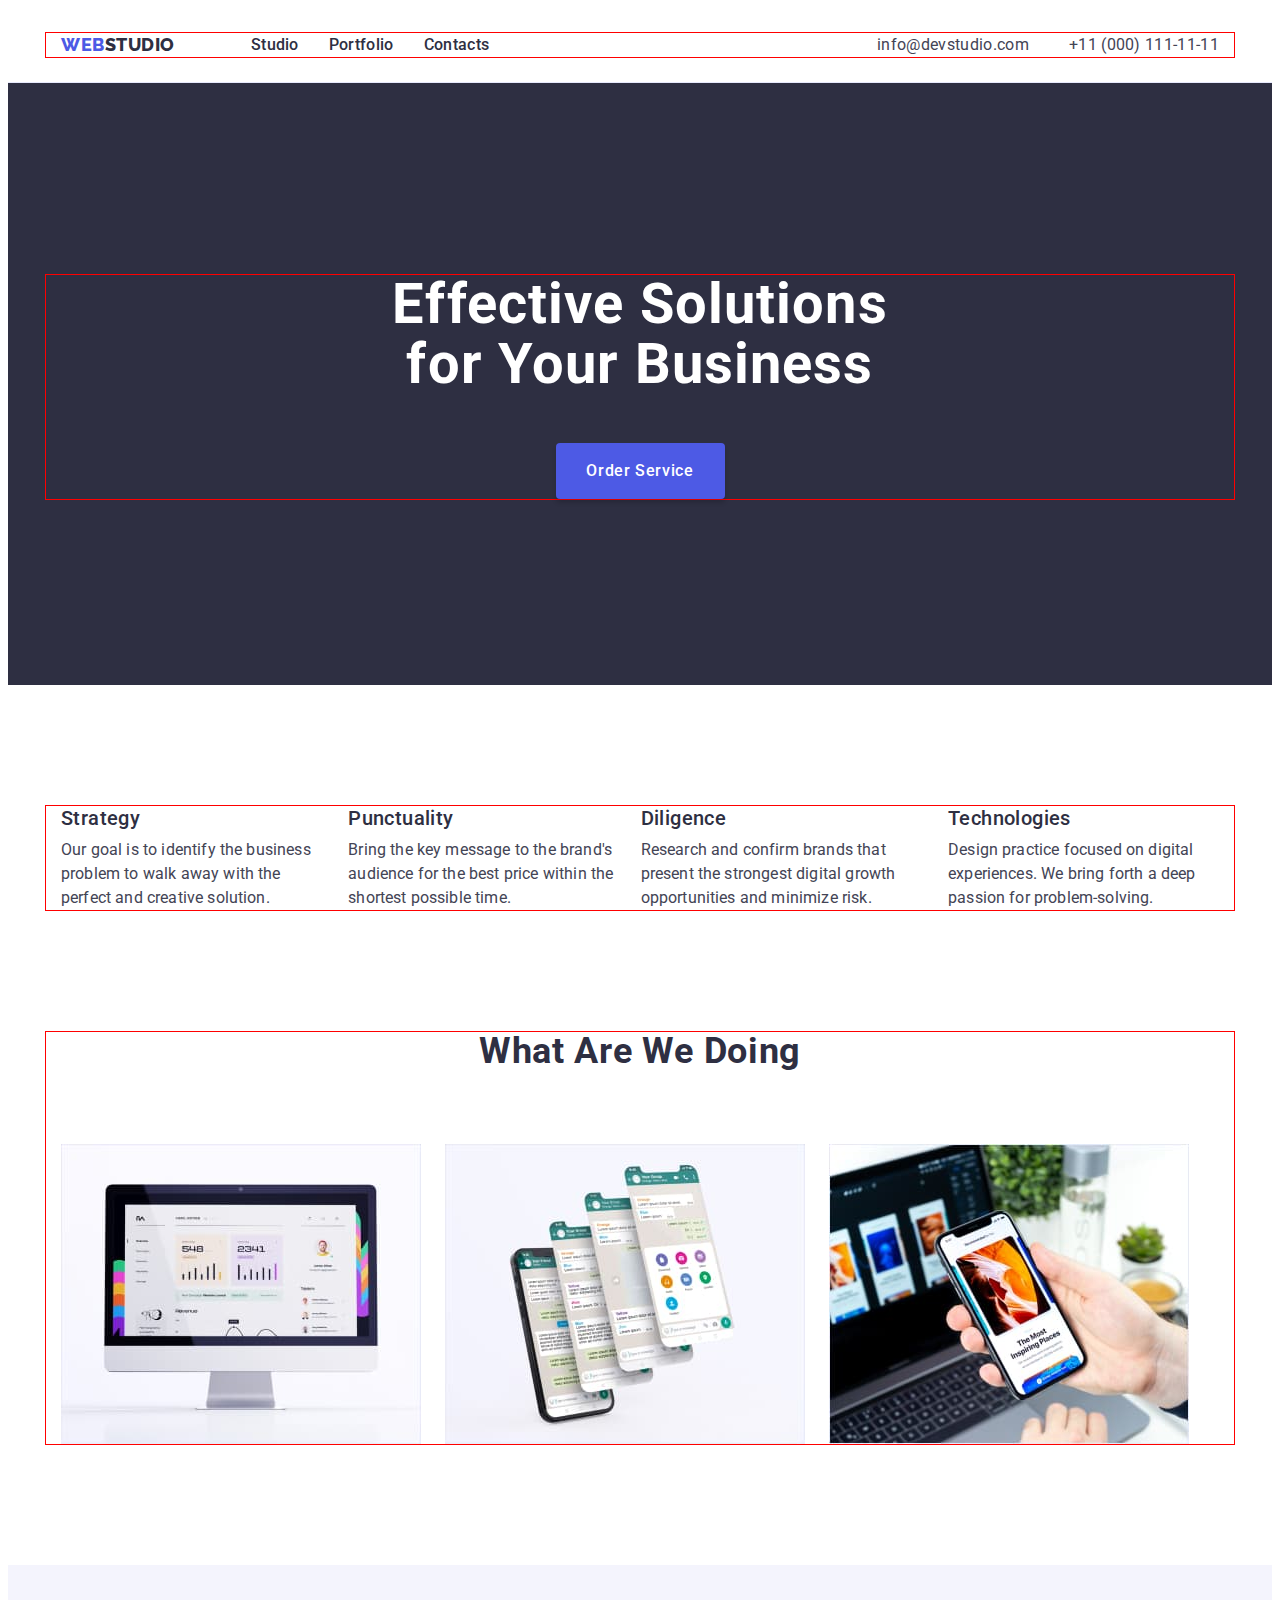
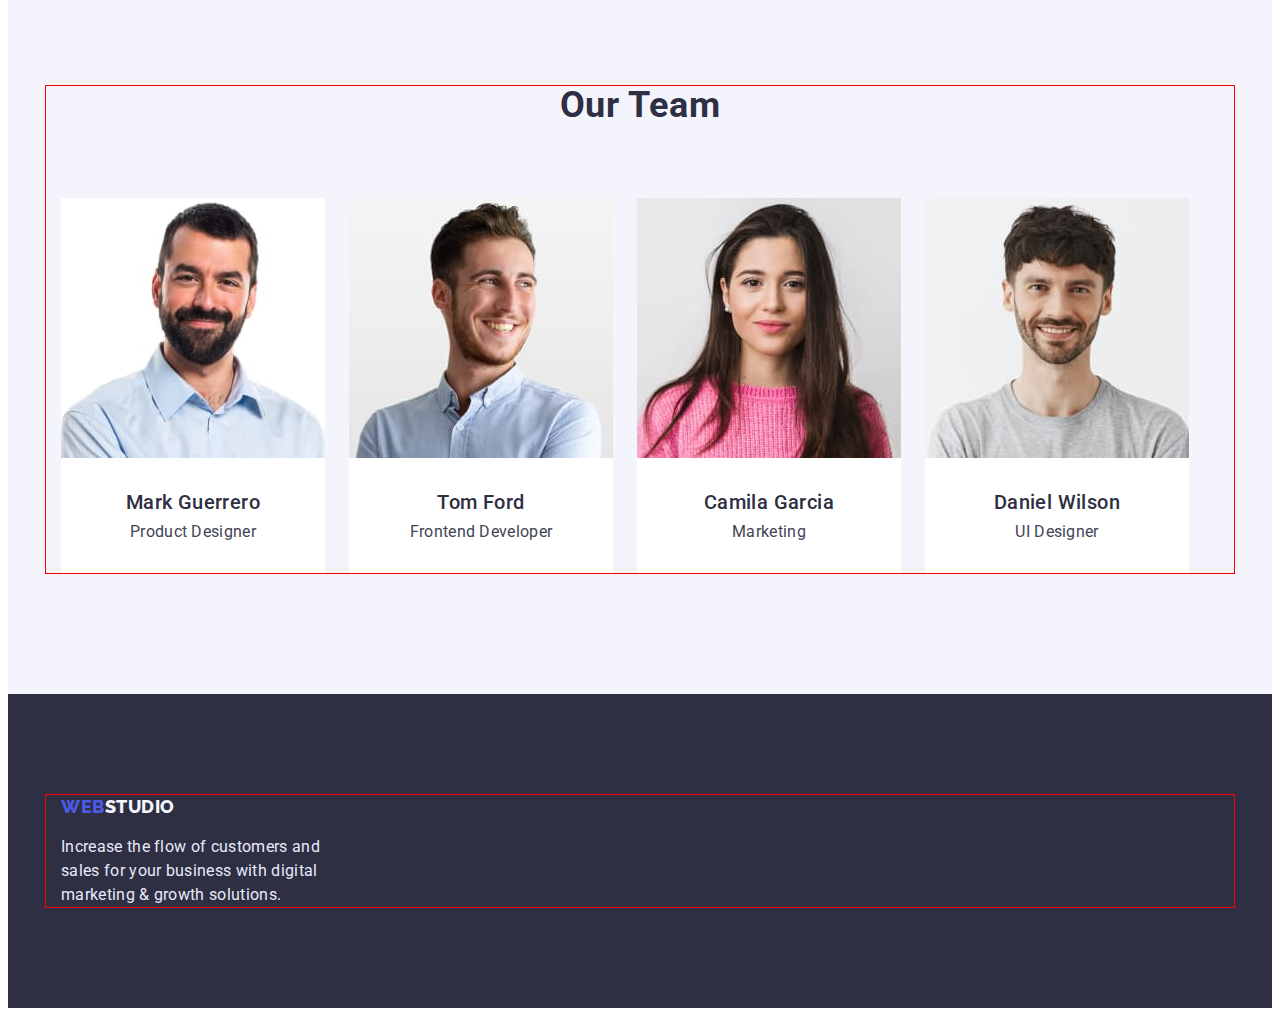
==== index.html @ 79ea0e89 "new-repositorium" ====
<!DOCTYPE html>
<html lang="en">
  <head>
    <meta charset="UTF-8" />
    <meta http-equiv="X-UA-Compatible" content="IE=edge" />
    <meta name="viewport" content="width=device-width, initial-scale=1.0" />
    <title>WebStudio</title>
    <link rel="preconnect" href="https://fonts.googleapis.com" />
    <link rel="preconnect" href="https://fonts.gstatic.com" crossorigin />
    <link
      href="https://fonts.googleapis.com/css2?family=Raleway:wght@800&family=Roboto:wght@400;500;700;900&display=swap"
      rel="stylesheet"
    />
    <link
      rel="stylesheet"
      href="https://cdnjs.cloudflare.com/ajax/libs/modern-normalize/1.1.0/modern-normalize.min.css"
      integrity="sha512-wpPYUAdjBVSE4KJnH1VR1HeZfpl1ub8YT/NKx4PuQ5NmX2tKuGu6U/JRp5y+Y8XG2tV+wKQpNHVUX03MfMFn9Q=="
      crossorigin="anonymous"
      referrerpolicy="no-referrer"
    />
    <link rel="stylesheet" href="./css/styles.css" />
  </head>
  <body>
    <!--HEADER-->
    <header class="page-header">
      <div class="container header-container">
        <nav class="main-navigation">
          <a class="cite-logo link" href=""
            ><span class="logo-color">WEB</span>STUDIO</a
          >
          <ul class="menu list">
            <li class="menu-item">
              <a class="menu-link link" href="./index.html">Studio</a>
            </li>
            <li class="menu-item">
              <a class="menu-link link" href="./portfolio.html">Portfolio</a>
            </li>
            <li class="menu-item">
              <a class="menu-link link" href="">Contacts</a>
            </li>
          </ul>
        </nav>
        <address class="address">
          <ul class="address-menu list">
            <li>
              <a class="address-link link" href="mailto:info@devstudio.com"
                >info@devstudio.com</a
              >
            </li>
            <li>
              <a class="address-link link" href="tel:+110001111111"
                >+11 (000) 111-11-11</a
              >
            </li>
          </ul>
        </address>
      </div>
    </header>
    <main>
      <section class="hero">
        <div class="container hero-container">
          <h1 class="hero-title">Effective Solutions for Your Business</h1>
          <button class="modal-btn" type="button">Order Service</button>
        </div>
      </section>
      <!--BENEFITS-->
      <section class="benefits">
        <div class="container benefits-container">
          <h2 class="visually-hidden">Our advantages</h2>
          <ul class="benefits-list list">
            <li class="benefits-item">
              <h3 class="benefits-title">Strategy</h3>
              <p class="benefits-description">
                Our goal is to identify the business problem to walk away with
                the perfect and creative solution.
              </p>
            </li>
            <li class="benefits-item">
              <h3 class="benefits-title">Punctuality</h3>
              <p class="benefits-description">
                Bring the key message to the brand's audience for the best price
                within the shortest possible time.
              </p>
            </li>
            <li class="benefits-item">
              <h3 class="benefits-title">Diligence</h3>
              <p class="benefits-description">
                Research and confirm brands that present the strongest digital
                growth opportunities and minimize risk.
              </p>
            </li>
            <li class="benefits-item">
              <h3 class="benefits-title">Technologies</h3>
              <p class="benefits-description">
                Design practice focused on digital experiences. We bring forth a
                deep passion for problem-solving.
              </p>
            </li>
          </ul>
        </div>
      </section>
      <!--ABOUT-->
      <section class="about">
        <div class="container">
          <h2 class="about-title">What are we doing</h2>
          <ul class="about-list list">
            <li class="about-img">
              <img
                src="./images/computer.jpg"
                alt="computer"
                width="360"
                height="300"
              />
            </li>
            <li class="about-img">
              <img
                src="./images/mobile-messenger.jpg"
                alt="mobile-messenger"
                width="360"
                height="300"
              />
            </li>
            <li class="about-img">
              <img
                src="./images/mobile-with-laptop.jpg"
                alt="mobile-with-laptop"
                width="360"
                height="300"
              />
            </li>
          </ul>
        </div>
      </section>
      <!--TEAM-->
      <section class="team">
        <div class="container">
          <h2 class="team-title">Our Team</h2>
          <ul class="team-list list">
            <li class="team-item">
              <img
                src="./images/mark-guerrero.jpg"
                alt="mark-guerrero"
                width="264"
                height="260"
              />
              <div class="team-content">
                <h3 class="team-name">Mark Guerrero</h3>
                <p class="team-description">Product Designer</p>
              </div>
            </li>
            <li class="team-item">
              <img
                src="./images/tom-ford.jpg"
                alt="tom-ford"
                width="264"
                height="260"
              />
              <div class="team-content">
                <h3 class="team-name">Tom Ford</h3>
                <p class="team-description">Frontend Developer</p>
              </div>
            </li>
            <li class="team-item">
              <img
                src="./images/camilla-garcia.jpg"
                alt="camilla-garcia"
                width="264"
                height="260"
              />
              <div class="team-content">
                <h3 class="team-name">Camila Garcia</h3>
                <p class="team-description">Marketing</p>
              </div>
            </li>
            <li class="team-item">
              <img
                src="./images/daniel-wilson.jpg"
                alt="daniel-wilson"
                width="264"
                height="260"
              />
              <div class="team-content">
                <h3 class="team-name">Daniel Wilson</h3>
                <p class="team-description">UI Designer</p>
              </div>
            </li>
          </ul>
        </div>
      </section>
    </main>
    <!--FOOTER-->
    <footer class="footer">
      <div class="container footer-container">
        <a class="footer-logo link" href=""
          >WEB<span class="footer-logo-color">STUDIO</span></a
        >
        <p class="footer-description">
          Increase the flow of customers and sales for your business with
          digital marketing & growth solutions.
        </p>
      </div>
    </footer>
  </body>
</html>
---- css/styles.css ----
body {
  font-family: var(--primary-font);
  background-color: #ffffff;
  font-size: 16px;
}

:root {
  --primary-font: "Roboto", sans-serif;
  --seconday-font: "Raleway", sans-serif;
  --primary-font-color: #434455;
  --secondary-font-color: #2e2f42;
}

.container {
  width: 1158px;
  padding-left: 15px;
  padding-right: 15px;
  margin-left: auto;
  margin-right: auto;
  border: 1px solid red;
}

h1,
h2,
h3,
h4,
h5,
h6,
p {
  margin: 0;
}

img {
  display: block;
}

ul {
  padding-left: 0;
  margin: 0;
}

.list {
  list-style: none;
}

.link {
  text-decoration: none;
}

.visually-hidden {
  position: absolute;
  white-space: nowrap;
  width: 1px;
  height: 1px;
  overflow: hidden;
  border: 0;
  padding: 0;
  clip: rect(0 0 0 0);
  clip-path: inset(50%);
  margin: -1px;
}

/* ======================= HEADER ====================== */
.cite-logo {
  font-family: var(--seconday-font);
  font-weight: 800;
  font-size: 18px;
  line-height: 1.33;
  display: flex;
  align-items: center;
  letter-spacing: 0.03em;
  color: #2e2f42;
  margin-right: 76px;
}

.menu {
  display: flex;
  gap: 30px;
}

.header-container {
  display: flex;
  align-items: center;
}

.main-navigation {
  display: flex;
  align-items: center;
  margin-right: auto;
}

.page-header {
  padding-top: 24px;
  padding-bottom: 24px;
  border-bottom: 1px solid #e7e9fc;
}

.logo-color {
  color: #4d5ae5;
}

.menu-link {
  font-weight: 500;
  color: #2e2f42;
  letter-spacing: 0.02em;
}

.address-link {
  font-style: normal;
  color: var(--primary-font-color);
  letter-spacing: 0.02em;
}

.menu-link:hover,
.menu-link:focus {
  color: #404bbf;
}

.address-link:hover,
.address-link:focus {
  color: #404bbf;
}

.address-menu {
  display: flex;
  gap: 40px;
}

/* ======================= HERO ====================== */

.hero {
  background: #2e2f42;
  padding-top: 191px;
  padding-bottom: 185px;
  max-width: 1440px;
  margin: 0 auto;
}

.hero-title {
  font-weight: 700;
  font-size: 56px;
  line-height: 1.07;
  color: #ffffff;
  letter-spacing: 0.02em;
  max-width: 496px;
  display: flex;
  margin: 0 auto;
  margin-bottom: 48px;
  text-align: center;
}

.modal-btn {
  font-weight: 500;
  font-size: inherit;
  line-height: 1.5;
  display: flex;
  align-items: center;
  letter-spacing: 0.04em;
  color: #ffffff;
  cursor: pointer;
  background-color: #4d5ae5;
  font-family: inherit;
  background: #4d5ae5;
  box-shadow: 0px 4px 4px rgba(0, 0, 0, 0.15);
  border-radius: 4px;
  width: 169px;
  height: 56px;
  border: none;
  justify-content: center;
  margin: 0 auto;
}

.btn {
  font-weight: 500;
  font-size: inherit;
  line-height: 1.5;
  display: flex;
  align-items: center;
  text-align: center;
  letter-spacing: 0.04em;
  color: #4d5ae5;
  cursor: pointer;
  border: 1px solid #e7e9fc;
  border-radius: 4px;
  font-family: inherit;
  background: #f4f4fd;
  padding: 12px 24px;
}

.btn:hover,
btn:focus {
  background-color: #404bbf;
  color: #ffffff;
}

.modal-btn:hover,
.modal-btn:focus {
  background-color: #404bbf;
  color: #ffffff;
}

/* ======================= BENEFITS ====================== */
.benefits-title {
  font-weight: 500;
  font-size: 20px;
  line-height: 1.2;
  letter-spacing: 0.02em;
  color: var(--secondary-font-color);
  margin-bottom: 8px;
}

.benefits {
  padding-top: 120px;
}

.benefits-list {
  display: flex;
  gap: 24px;
}

.benefits-item {
}

.benefits-description {
  letter-spacing: 0.01em;
  color: var(--primary-font-color);
  line-height: 24px;
}

/*================== ABOUT ================== */

.about {
  padding-top: 120px;
  padding-bottom: 120px;
}

.about-title {
  font-weight: 700;
  font-size: 36px;
  line-height: 1.11;
  text-transform: capitalize;
  color: var(--secondary-font-color);
  letter-spacing: 0.02em;
  margin-bottom: 72px;
  text-align: center;
}

.about-list {
  display: flex;
  gap: 24px;
}

.about-item {
  width: calc((100% - 48px) / 3);
}

/*================== TEAM ================== */
.team {
  padding-top: 120px;
  padding-bottom: 120px;
  background: #f4f4fd;
}

.team-title {
  font-family: var(--primary-font);
  font-weight: 700;
  font-size: 36px;
  line-height: 1.11;
  text-align: center;
  letter-spacing: 0.02em;
  text-transform: capitalize;
  color: #2e2f42;
  margin-bottom: 72px;
}

.team-name {
  font-weight: 500;
  font-size: 20px;
  line-height: 1.2;
  color: var(--secondary-font-color);
  letter-spacing: 0.02em;
  margin-bottom: 8px;
  text-align: center;
}

.team-description {
  color: var(--primary-font-color);
  letter-spacing: 0.02em;
  text-align: center;
}

.team-list {
  display: flex;
  gap: 24px;
  width: calc((100% - 72px) / 3);
}

.team-item {
  background: #ffffff;
}

.team-content {
  padding-top: 32px;
  padding-bottom: 32px;
}

/*================== FOOTER ================== */
.footer {
  background: #2e2f42;
  padding-top: 100px;
  padding-bottom: 100px;
}
.footer-description {
  color: #e7e9fc;
  max-width: 264px;
  font-size: 16px;
  line-height: 1.5;
  letter-spacing: 0.02em;
  color: #e7e9fc;
}

.footer-logo {
  font-family: var(--seconday-font);
  font-weight: 800;
  font-size: 18px;
  line-height: 1.33;
  display: flex;
  align-items: center;
  letter-spacing: 0.03em;
  color: #4d5ae5;
  margin-bottom: 16px;
}

.footer-logo-color {
  color: #f4f4fd;
}

/*================== PORTFOLIO ================== */

.portfolio-content {
  padding: 32px 16px;
  border-left: 1px solid #e7e9fc;
  border-right: 1px solid #e7e9fc;
  border-bottom: 1px solid #e7e9fc;
}

.portfolio-btn {
  margin-bottom: 72px;
  display: flex;
  justify-content: center;
  gap: 24px;
}

.portfolio-title {
  font-weight: 500;
  font-size: 20px;
  line-height: 1.2;
  letter-spacing: 0.02em;
  color: var(--secondary-font-color);
  margin-bottom: 8px;
}

.portfolio {
  padding-top: 96px;
  padding-bottom: 120px;
}

.portfolio-list {
  display: flex;
  flex-wrap: wrap;
  column-gap: 24px;
  row-gap: 48px;
}

.portfolio-item {
  width: calc((100% - 48px) / 3);
}

.portfolio-description {
  letter-spacing: 0.02em;
  color: var(--primary-font-color);
}
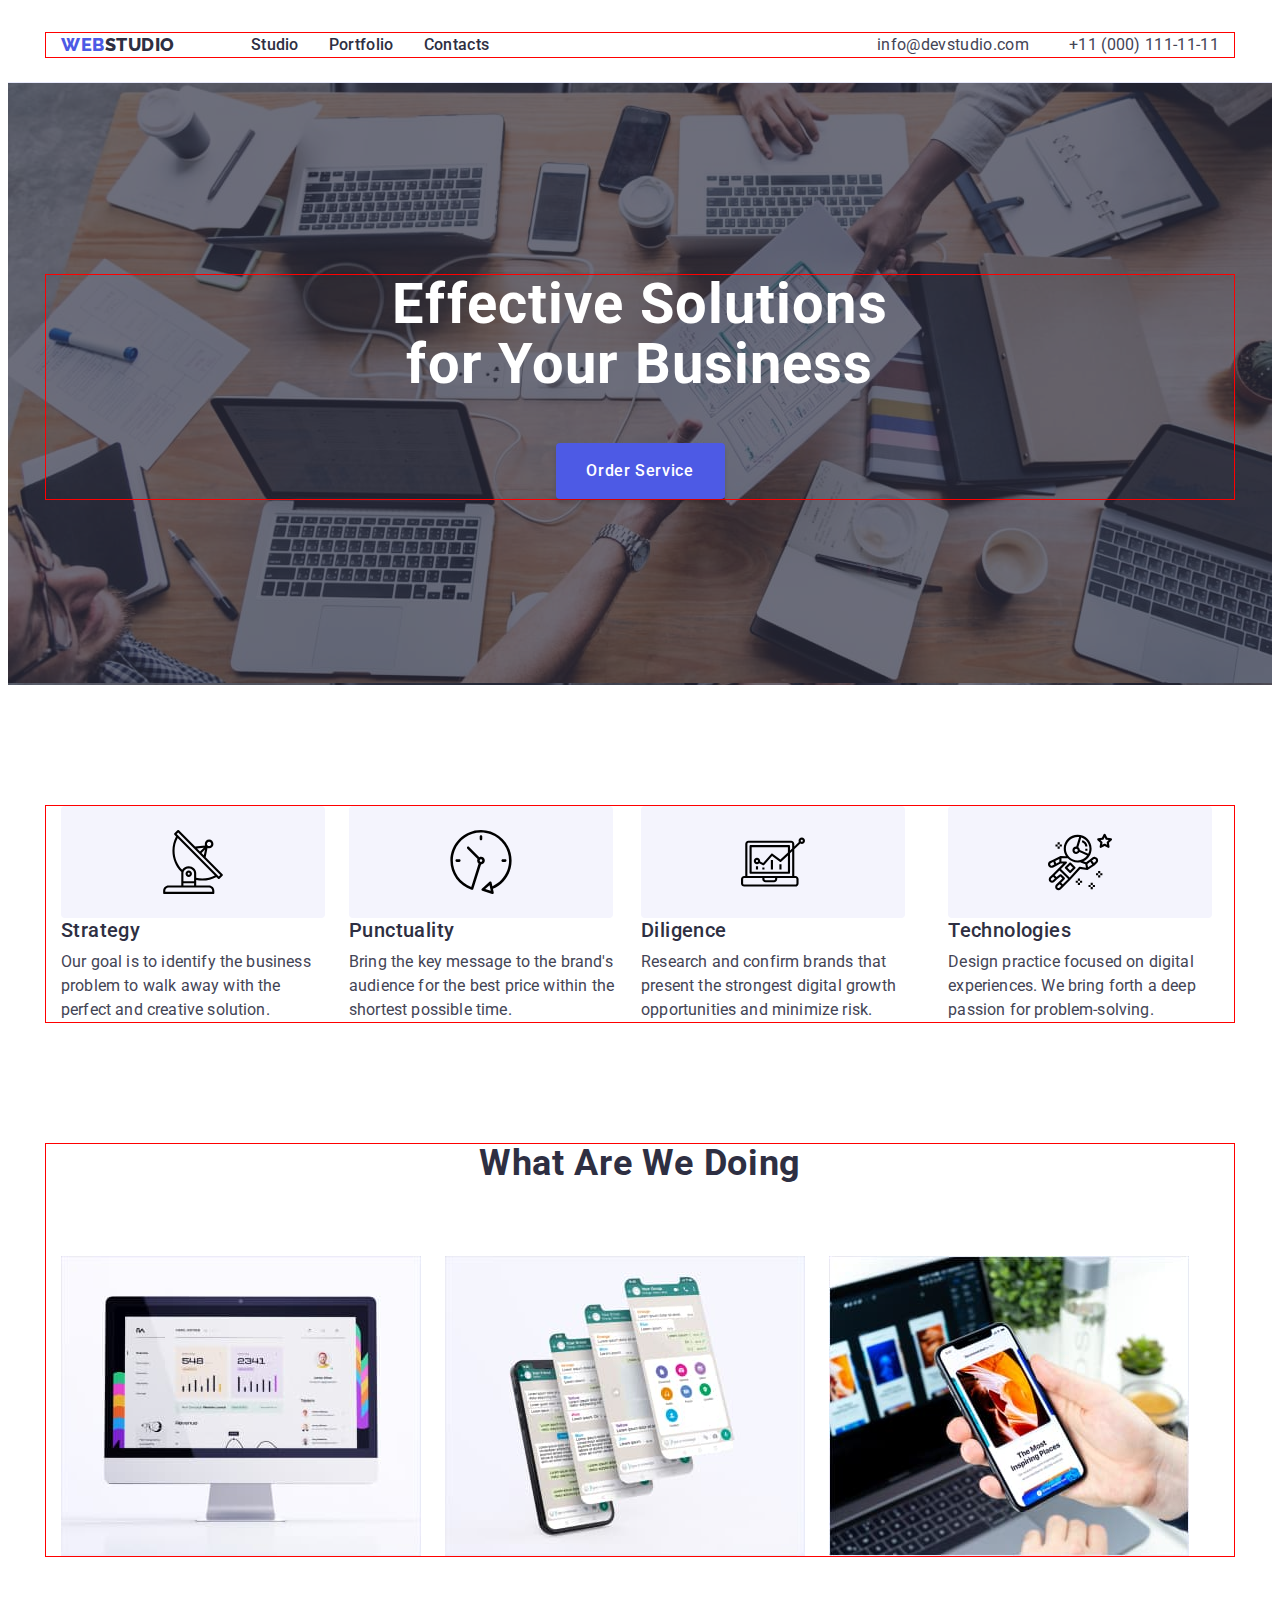
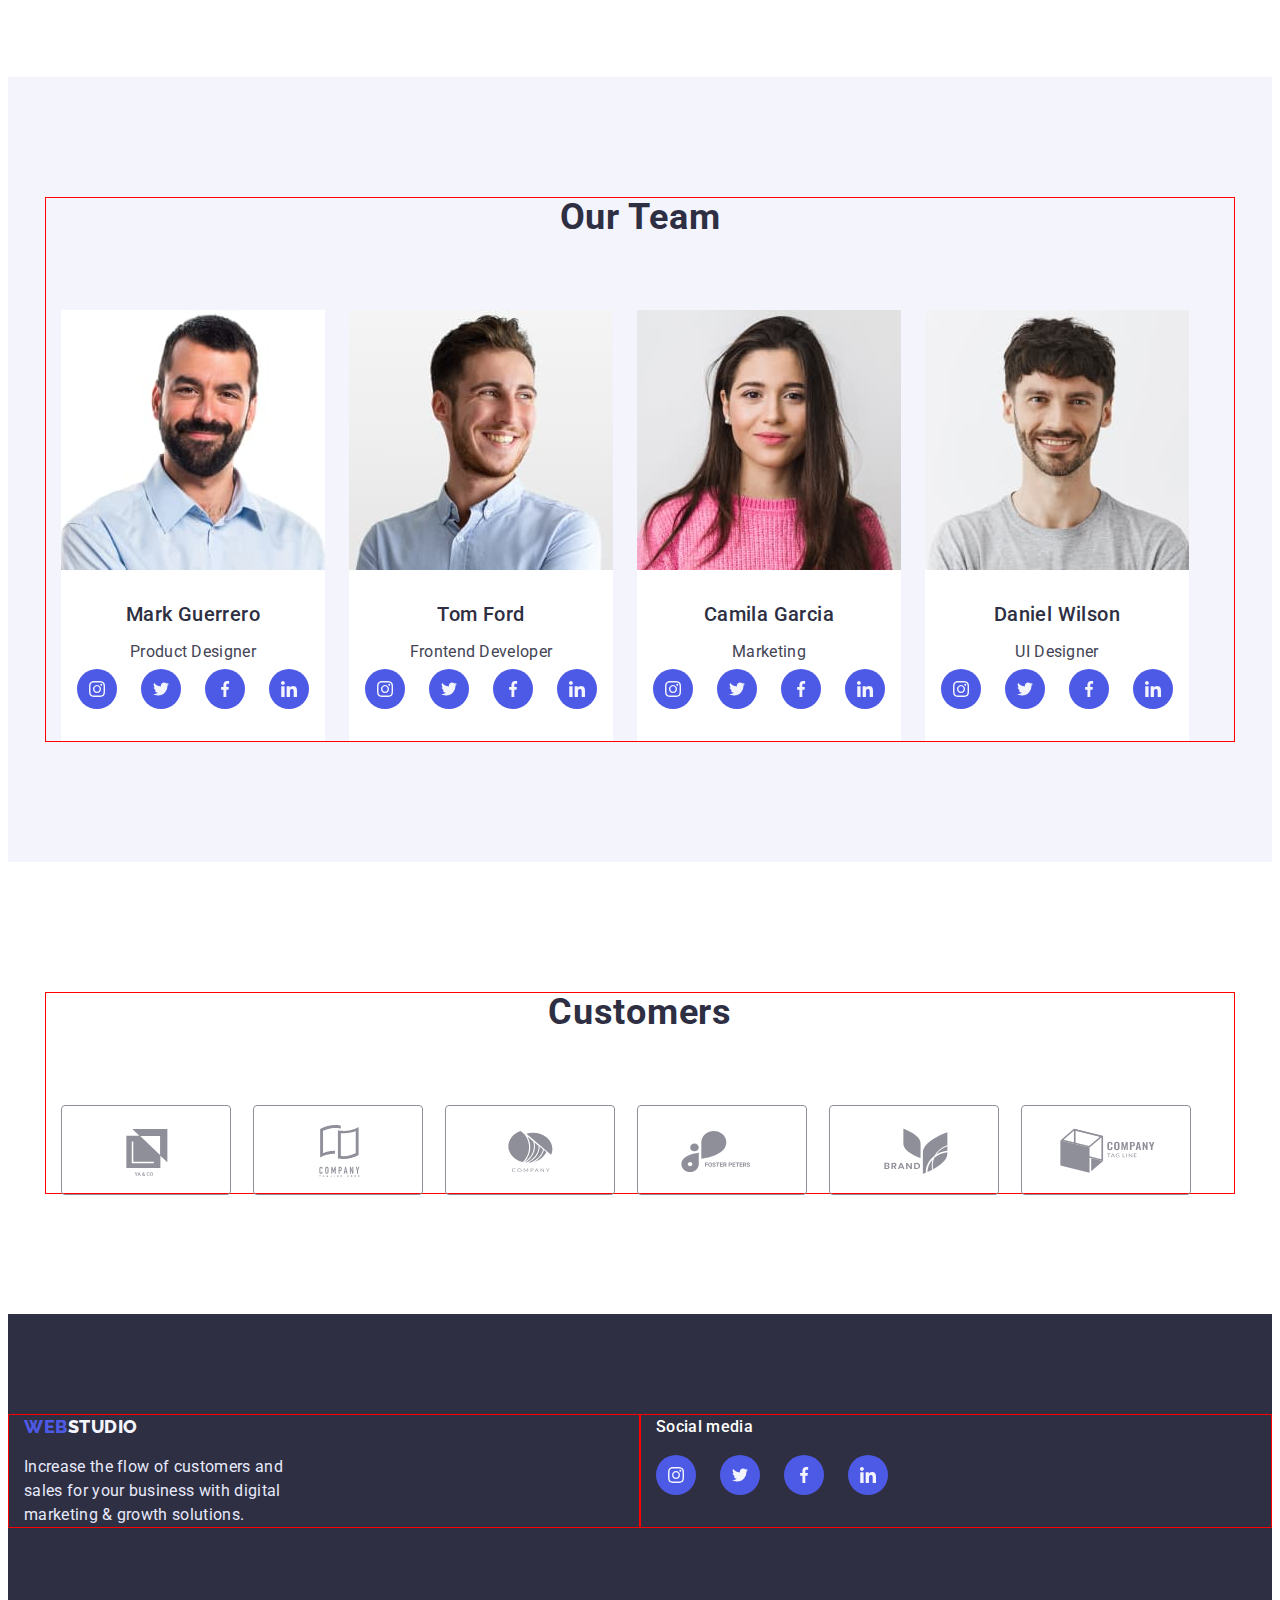
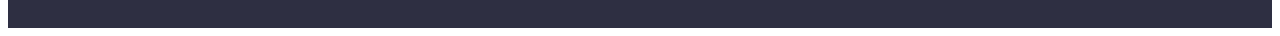
==== commit d5f76ef6: "working-footer" ====
--- a/index.html
+++ b/index.html
@@ -69,6 +69,11 @@
           <h2 class="visually-hidden">Our advantages</h2>
           <ul class="benefits-list list">
             <li class="benefits-item">
+              <a href="" class="benefits-logo-link link">
+                <svg class="benefits-logo-icon" width="64" height="64">
+                  <use href="./images/icons.svg#icon-antenna"></use>
+                </svg>
+              </a>
               <h3 class="benefits-title">Strategy</h3>
               <p class="benefits-description">
                 Our goal is to identify the business problem to walk away with
@@ -76,6 +81,11 @@
               </p>
             </li>
             <li class="benefits-item">
+              <a href="" class="benefits-logo-link link">
+                <svg class="benefits-logo-icon" width="64" height="64">
+                  <use href="./images/icons.svg#icon-clock"></use>
+                </svg>
+              </a>
               <h3 class="benefits-title">Punctuality</h3>
               <p class="benefits-description">
                 Bring the key message to the brand's audience for the best price
@@ -83,6 +93,11 @@
               </p>
             </li>
             <li class="benefits-item">
+              <a href="" class="benefits-logo-link link">
+                <svg class="benefits-logo-icon" width="64" height="64">
+                  <use href="./images/icons.svg#icon-diagram"></use>
+                </svg>
+              </a>
               <h3 class="benefits-title">Diligence</h3>
               <p class="benefits-description">
                 Research and confirm brands that present the strongest digital
@@ -90,6 +105,11 @@
               </p>
             </li>
             <li class="benefits-item">
+              <a href="" class="benefits-logo-link link">
+                <svg class="benefits-logo-icon" width="64" height="64">
+                  <use href="./images/icons.svg#icon-astronaut"></use>
+                </svg>
+              </a>
               <h3 class="benefits-title">Technologies</h3>
               <p class="benefits-description">
                 Design practice focused on digital experiences. We bring forth a
@@ -146,6 +166,36 @@
               <div class="team-content">
                 <h3 class="team-name">Mark Guerrero</h3>
                 <p class="team-description">Product Designer</p>
+                <ul class="team-soc-list list">
+                  <li class="team-soc-item">
+                    <a href="" class="team-soc-link link">
+                      <svg class="team-soc-icon" width="16" height="16">
+                        <use href="./images/icons.svg#icon-instagram"></use>
+                      </svg>
+                    </a>
+                  </li>
+                  <li class="team-soc-item">
+                    <a href="" class="team-soc-link link">
+                      <svg class="team-soc-icon" width="16" height="16">
+                        <use href="./images/icons.svg#icon-twitter"></use>
+                      </svg>
+                    </a>
+                  </li>
+                  <li class="team-soc-item">
+                    <a href="" class="team-soc-link link">
+                      <svg class="team-soc-icon" width="16" height="16">
+                        <use href="./images/icons.svg#icon-facebook"></use>
+                      </svg>
+                    </a>
+                  </li>
+                  <li class="team-soc-item">
+                    <a href="" class="team-soc-link link">
+                      <svg class="team-soc-icon" width="16" height="16">
+                        <use href="./images/icons.svg#icon-linkedin"></use>
+                      </svg>
+                    </a>
+                  </li>
+                </ul>
               </div>
             </li>
             <li class="team-item">
@@ -158,6 +208,36 @@
               <div class="team-content">
                 <h3 class="team-name">Tom Ford</h3>
                 <p class="team-description">Frontend Developer</p>
+                <ul class="team-soc-list list">
+                  <li class="team-soc-item">
+                    <a href="" class="team-soc-link link">
+                      <svg class="team-soc-icon" width="16" height="16">
+                        <use href="./images/icons.svg#icon-instagram"></use>
+                      </svg>
+                    </a>
+                  </li>
+                  <li class="team-soc-item">
+                    <a href="" class="team-soc-link link">
+                      <svg class="team-soc-icon" width="16" height="16">
+                        <use href="./images/icons.svg#icon-twitter"></use>
+                      </svg>
+                    </a>
+                  </li>
+                  <li class="team-soc-item">
+                    <a href="" class="team-soc-link link">
+                      <svg class="team-soc-icon" width="16" height="16">
+                        <use href="./images/icons.svg#icon-facebook"></use>
+                      </svg>
+                    </a>
+                  </li>
+                  <li class="team-soc-item">
+                    <a href="" class="team-soc-link link">
+                      <svg class="team-soc-icon" width="16" height="16">
+                        <use href="./images/icons.svg#icon-linkedin"></use>
+                      </svg>
+                    </a>
+                  </li>
+                </ul>
               </div>
             </li>
             <li class="team-item">
@@ -170,6 +250,36 @@
               <div class="team-content">
                 <h3 class="team-name">Camila Garcia</h3>
                 <p class="team-description">Marketing</p>
+                <ul class="team-soc-list list">
+                  <li class="team-soc-item">
+                    <a href="" class="team-soc-link link">
+                      <svg class="team-soc-icon" width="16" height="16">
+                        <use href="./images/icons.svg#icon-instagram"></use>
+                      </svg>
+                    </a>
+                  </li>
+                  <li class="team-soc-item">
+                    <a href="" class="team-soc-link link">
+                      <svg class="team-soc-icon" width="16" height="16">
+                        <use href="./images/icons.svg#icon-twitter"></use>
+                      </svg>
+                    </a>
+                  </li>
+                  <li class="team-soc-item">
+                    <a href="" class="team-soc-link link">
+                      <svg class="team-soc-icon" width="16" height="16">
+                        <use href="./images/icons.svg#icon-facebook"></use>
+                      </svg>
+                    </a>
+                  </li>
+                  <li class="team-soc-item">
+                    <a href="" class="team-soc-link link">
+                      <svg class="team-soc-icon" width="16" height="16">
+                        <use href="./images/icons.svg#icon-linkedin"></use>
+                      </svg>
+                    </a>
+                  </li>
+                </ul>
               </div>
             </li>
             <li class="team-item">
@@ -182,7 +292,86 @@
               <div class="team-content">
                 <h3 class="team-name">Daniel Wilson</h3>
                 <p class="team-description">UI Designer</p>
+                <ul class="team-soc-list list">
+                  <li class="team-soc-item">
+                    <a href="" class="team-soc-link link">
+                      <svg class="team-soc-icon" width="16" height="16">
+                        <use href="./images/icons.svg#icon-instagram"></use>
+                      </svg>
+                    </a>
+                  </li>
+                  <li class="team-soc-item">
+                    <a href="" class="team-soc-link link">
+                      <svg class="team-soc-icon" width="16" height="16">
+                        <use href="./images/icons.svg#icon-twitter"></use>
+                      </svg>
+                    </a>
+                  </li>
+                  <li class="team-soc-item">
+                    <a href="" class="team-soc-link link">
+                      <svg class="team-soc-icon" width="16" height="16">
+                        <use href="./images/icons.svg#icon-facebook"></use>
+                      </svg>
+                    </a>
+                  </li>
+                  <li class="team-soc-item">
+                    <a href="" class="team-soc-link link">
+                      <svg class="team-soc-icon" width="16" height="16">
+                        <use href="./images/icons.svg#icon-linkedin"></use>
+                      </svg>
+                    </a>
+                  </li>
+                </ul>
               </div>
+            </li>
+          </ul>
+        </div>
+      </section>
+      <section class="customers">
+        <div class="container">
+          <h2 class="customers-title">Customers</h2>
+          <ul class="customers-list list">
+            <li class="customers-item">
+              <a href="" class="customers-link link">
+                <svg class="customers-icon" width="104" height="56">
+                  <use href="./images/icons.svg#icon-customers-logo-1"></use>
+                </svg>
+              </a>
+            </li>
+            <li class="customers-item">
+              <a href="" class="customers-link link">
+                <svg class="customers-icon" width="104" height="56">
+                  <use href="./images/icons.svg#icon-customers-logo-2"></use>
+                </svg>
+              </a>
+            </li>
+            <li class="customers-item">
+              <a href="" class="customers-link link">
+                <svg class="customers-icon" width="104" height="56">
+                  <use href="./images/icons.svg#icon-customers-logo-3"></use>
+                </svg>
+              </a>
+            </li>
+            <li class="customers-item">
+              <a href="" class="customers-link link">
+                <svg class="customers-icon" width="104" height="56">
+                  <use href="./images/icons.svg#icon-customers-logo-4"></use>
+                </svg>
+              </a>
+            </li>
+            <li class="customers-item">
+              <a href="" class="customers-link link">
+                <svg class="customers-icon" width="104" height="56">
+                  <use href="./images/icons.svg#icon-customers-logo-5"></use>
+                </svg>
+              </a>
+            </li>
+            <li class="customers-item">
+              <a href="" class="customers-link link">
+                <svg class="customers-icon" width="104" height="56">
+                  <use href="./images/icons.svg#icon-customers-logo-6"></use>
+                </svg>
+              </a>
             </li>
           </ul>
         </div>
@@ -190,14 +379,49 @@
     </main>
     <!--FOOTER-->
     <footer class="footer">
-      <div class="container footer-container">
-        <a class="footer-logo link" href=""
-          >WEB<span class="footer-logo-color">STUDIO</span></a
-        >
-        <p class="footer-description">
-          Increase the flow of customers and sales for your business with
-          digital marketing & growth solutions.
-        </p>
+      <div class="footer-flex">
+        <div class="container footer-container">
+          <a class="footer-logo link" href=""
+            >WEB<span class="footer-logo-color">STUDIO</span></a
+          >
+          <p class="footer-description">
+            Increase the flow of customers and sales for your business with
+            digital marketing & growth solutions.
+          </p>
+        </div>
+        <div class="container footer-container">
+          <p class="social-media">Social media</p>
+          <ul class="social-media-list list">
+            <li class="social-media-item">
+              <a href="" class="social-media-link link">
+                <svg class="social-media-icon" width="16" height="16">
+                  <use href="./images/icons.svg#icon-instagram"></use>
+                </svg>
+              </a>
+            </li>
+            <li class="social-media-item">
+              <a href="" class="social-media-link link">
+                <svg class="social-media-icon" width="16" height="16">
+                  <use href="./images/icons.svg#icon-twitter"></use>
+                </svg>
+              </a>
+            </li>
+            <li class="social-media-item">
+              <a href="" class="social-media-link link">
+                <svg class="social-media-icon" width="16" height="16">
+                  <use href="./images/icons.svg#icon-facebook"></use>
+                </svg>
+              </a>
+            </li>
+            <li class="social-media-item">
+              <a href="" class="social-media-link link">
+                <svg class="social-media-icon" width="16" height="16">
+                  <use href="./images/icons.svg#icon-linkedin"></use>
+                </svg>
+              </a>
+            </li>
+          </ul>
+        </div>
       </div>
     </footer>
   </body>
--- a/css/styles.css
+++ b/css/styles.css
@@ -134,6 +134,7 @@
   padding-bottom: 185px;
   max-width: 1440px;
   margin: 0 auto;
+  background-image: url(../images/Dark-bg.png), url(../images/hero-img.jpg);
 }
 
 .hero-title {
@@ -227,6 +228,16 @@
   line-height: 24px;
 }
 
+.benefits-logo-link {
+  width: 264px;
+  height: 112px;
+  border-radius: 4px;
+  background-color: #f4f4fd;
+  display: flex;
+  align-items: center;
+  justify-content: center;
+}
+
 /*================== ABOUT ================== */
 
 .about {
@@ -287,6 +298,7 @@
   color: var(--primary-font-color);
   letter-spacing: 0.02em;
   text-align: center;
+  padding: 8px;
 }
 
 .team-list {
@@ -302,6 +314,83 @@
 .team-content {
   padding-top: 32px;
   padding-bottom: 32px;
+}
+
+.team-soc-list {
+  display: flex;
+  justify-content: center;
+  gap: 24px;
+}
+
+.team-soc-item {
+  width: 40px;
+  height: 40px;
+}
+
+.team-soc-link {
+  width: 100%;
+  height: 100%;
+  background-color: #4d5ae5;
+  border-radius: 50%;
+  margin-bottom: 32px;
+  display: flex;
+  align-items: center;
+  justify-content: center;
+}
+
+.team-soc-icon {
+  fill: #f4f4fd;
+}
+
+/* =============== COSTUMERS =============== */
+
+.customers {
+  padding-top: 130px;
+  padding-bottom: 120px;
+}
+
+.customers-title {
+  font-family: var(--primary-font);
+  font-weight: 700;
+  font-size: 36px;
+  line-height: 1.11;
+  text-align: center;
+  letter-spacing: 0.02em;
+  text-transform: capitalize;
+  color: #2e2f42;
+  margin-bottom: 72px;
+}
+
+.customers-list {
+  display: flex;
+  gap: 24px;
+}
+
+.customers-item {
+  width: 168px;
+  height: 88px;
+}
+.customers-link {
+  width: 100%;
+  height: 100%;
+  border: 1px solid #8e8f99;
+  border-radius: 4px;
+  display: flex;
+  align-items: center;
+  justify-content: center;
+}
+
+.customers-icon {
+  fill: #8e8f99;
+}
+
+.customers-link:is(:hover, :focus) {
+  border-color: #404bbf;
+  fill: #404bbf;
+}
+
+.customers-link:is(:hover, :focus) .customers-icon {
+  fill: #404bbf;
 }
 
 /*================== FOOTER ================== */
@@ -309,7 +398,13 @@
   background: #2e2f42;
   padding-top: 100px;
   padding-bottom: 100px;
-}
+  max-width: 1440px;
+  margin: 0 auto;
+}
+
+.footer-container {
+}
+
 .footer-description {
   color: #e7e9fc;
   max-width: 264px;
@@ -335,6 +430,45 @@
   color: #f4f4fd;
 }
 
+.social-media {
+  color: #ffffff;
+  font-family: var(--primary-font);
+  font-weight: 500;
+  line-height: 1.5;
+  letter-spacing: 0.02em;
+  margin-bottom: 16px;
+}
+
+.social-media-list {
+  display: flex;
+  justify-content: flex-start;
+  gap: 24px;
+}
+
+.social-media-item {
+  width: 40px;
+  height: 40px;
+}
+
+.social-media-link {
+  width: 100%;
+  height: 100%;
+  background-color: #4d5ae5;
+  border-radius: 50%;
+  margin-bottom: 32px;
+  display: flex;
+  align-items: center;
+  justify-content: center;
+}
+
+.social-media-icon {
+  fill: #f4f4fd;
+}
+
+.footer-flex {
+  display: flex;
+}
+
 /*================== PORTFOLIO ================== */
 
 .portfolio-content {
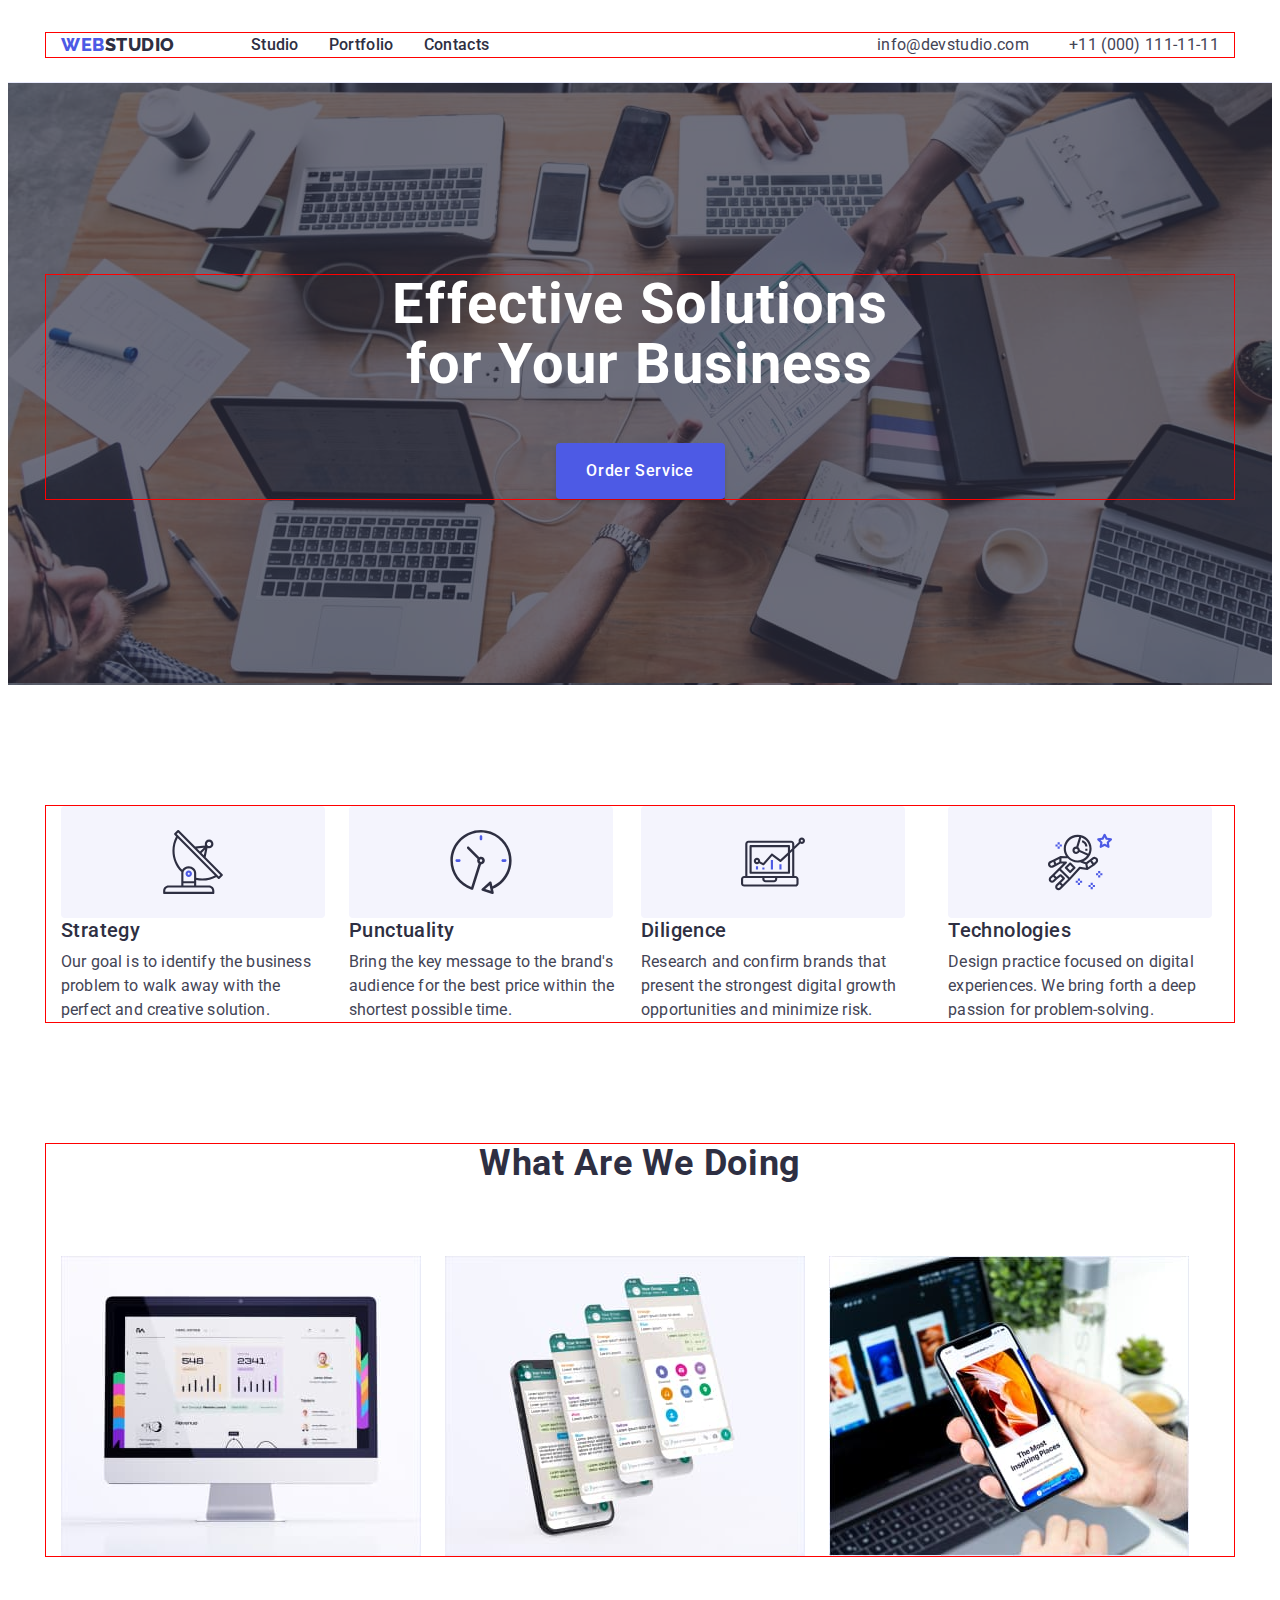
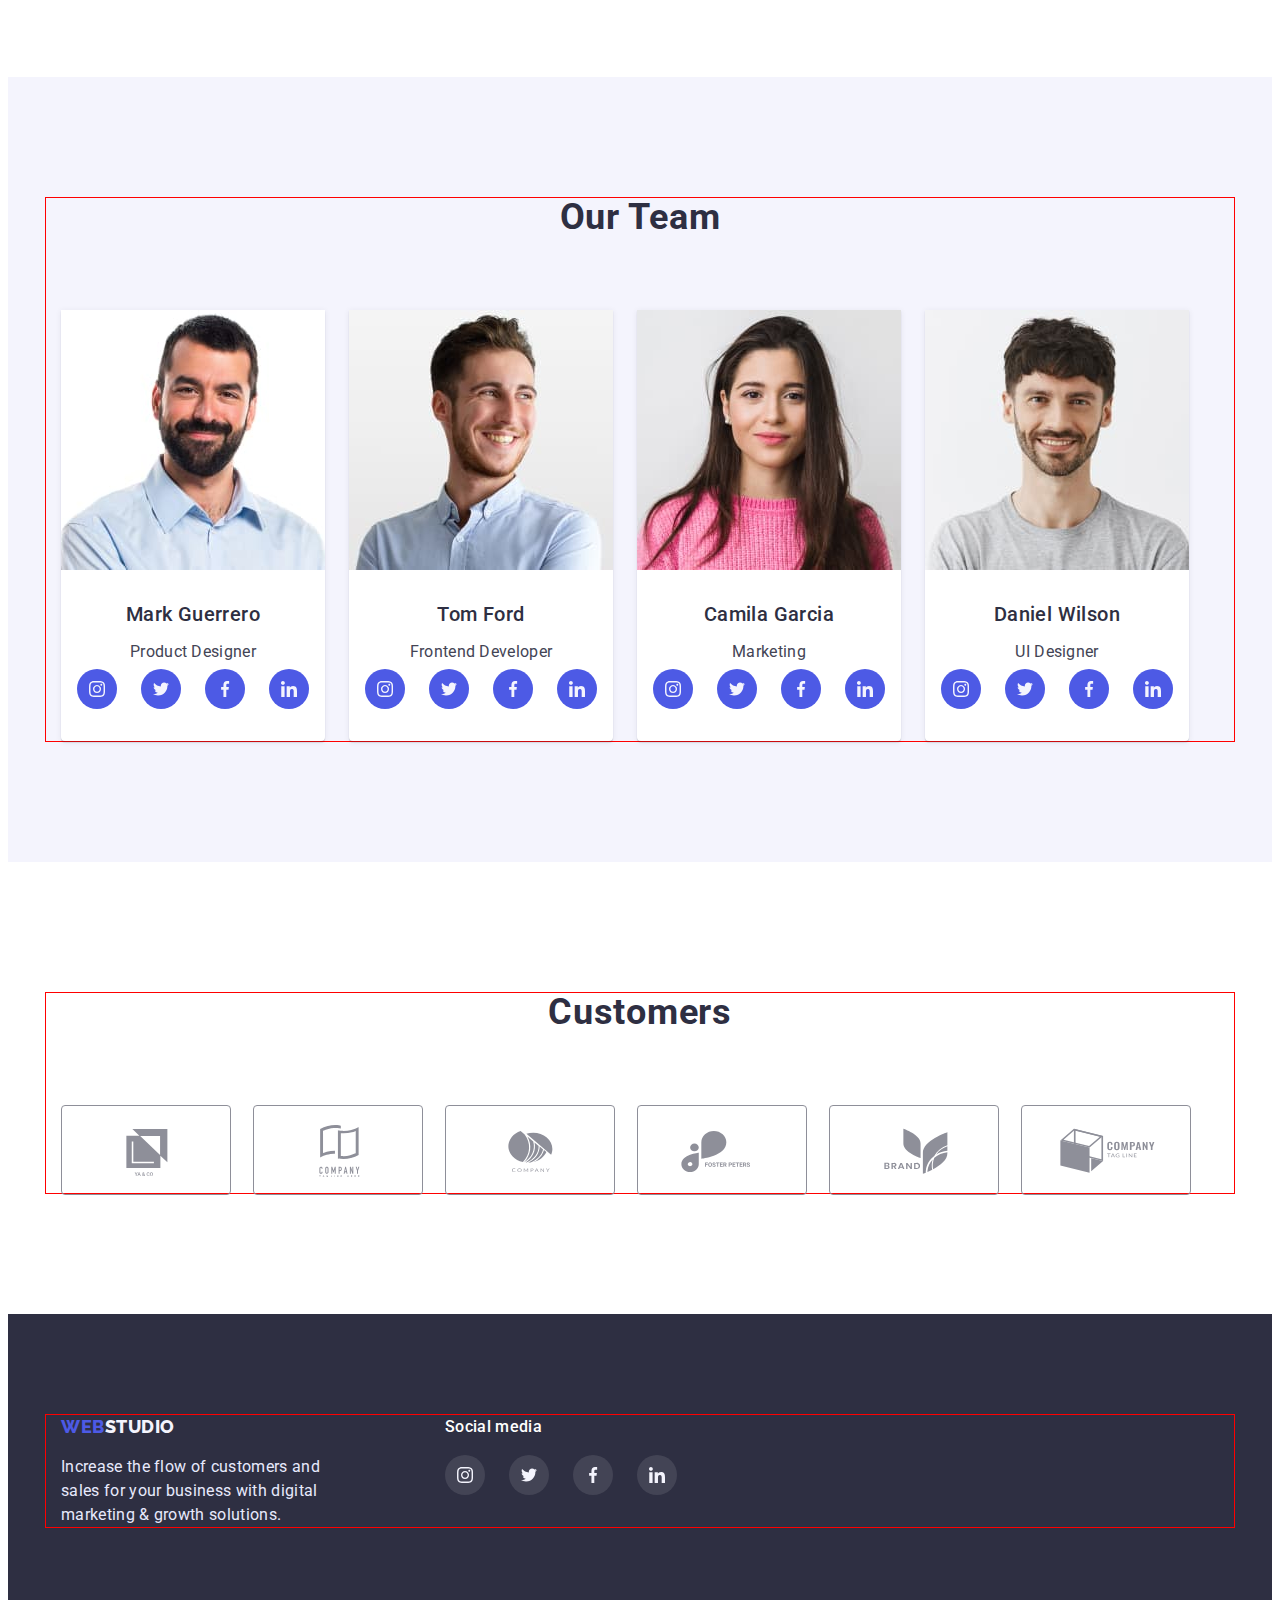
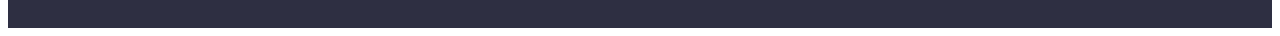
==== commit c87b0db6: "finally-work-without-focus-button" ====
--- a/index.html
+++ b/index.html
@@ -379,8 +379,8 @@
     </main>
     <!--FOOTER-->
     <footer class="footer">
-      <div class="footer-flex">
-        <div class="container footer-container">
+      <div class="container footer-flex">
+        <div class="footer-container">
           <a class="footer-logo link" href=""
             >WEB<span class="footer-logo-color">STUDIO</span></a
           >
@@ -389,7 +389,7 @@
             digital marketing & growth solutions.
           </p>
         </div>
-        <div class="container footer-container">
+        <div class="cocial-container">
           <p class="social-media">Social media</p>
           <ul class="social-media-list list">
             <li class="social-media-item">
--- a/css/styles.css
+++ b/css/styles.css
@@ -309,6 +309,9 @@
 
 .team-item {
   background: #ffffff;
+  box-shadow: 0px 1px 6px rgba(46, 47, 66, 0.08),
+    0px 1px 1px rgba(46, 47, 66, 0.16), 0px 2px 1px rgba(46, 47, 66, 0.08);
+  border-radius: 0px 0px 4px 4px;
 }
 
 .team-content {
@@ -403,6 +406,7 @@
 }
 
 .footer-container {
+  margin-right: 120px;
 }
 
 .footer-description {
@@ -450,10 +454,14 @@
   height: 40px;
 }
 
+.social-media-link:is(:hover, :focus) {
+  background: #31d0aa;
+}
+
 .social-media-link {
   width: 100%;
   height: 100%;
-  background-color: #4d5ae5;
+  background: rgba(255, 255, 255, 0.1);
   border-radius: 50%;
   margin-bottom: 32px;
   display: flex;
@@ -485,6 +493,11 @@
   gap: 24px;
 }
 
+.button-link:is(:hover, :focus) {
+  box-shadow: 0px 3px 1px rgba(0, 0, 0, 0.1), 0px 2px 1px rgba(0, 0, 0, 0.08), 0px 2px 2px rgba(0, 0, 0, 0.12);
+  border-radius: 4px; 
+}
+
 .portfolio-title {
   font-weight: 500;
   font-size: 20px;
@@ -510,6 +523,11 @@
   width: calc((100% - 48px) / 3);
 }
 
+.portfolio-item:is(:hover, :focus) {
+  box-shadow: 0px 1px 6px rgba(46, 47, 66, 0.08),
+    0px 1px 1px rgba(46, 47, 66, 0.16), 0px 2px 1px rgba(46, 47, 66, 0.08);
+}
+
 .portfolio-description {
   letter-spacing: 0.02em;
   color: var(--primary-font-color);
